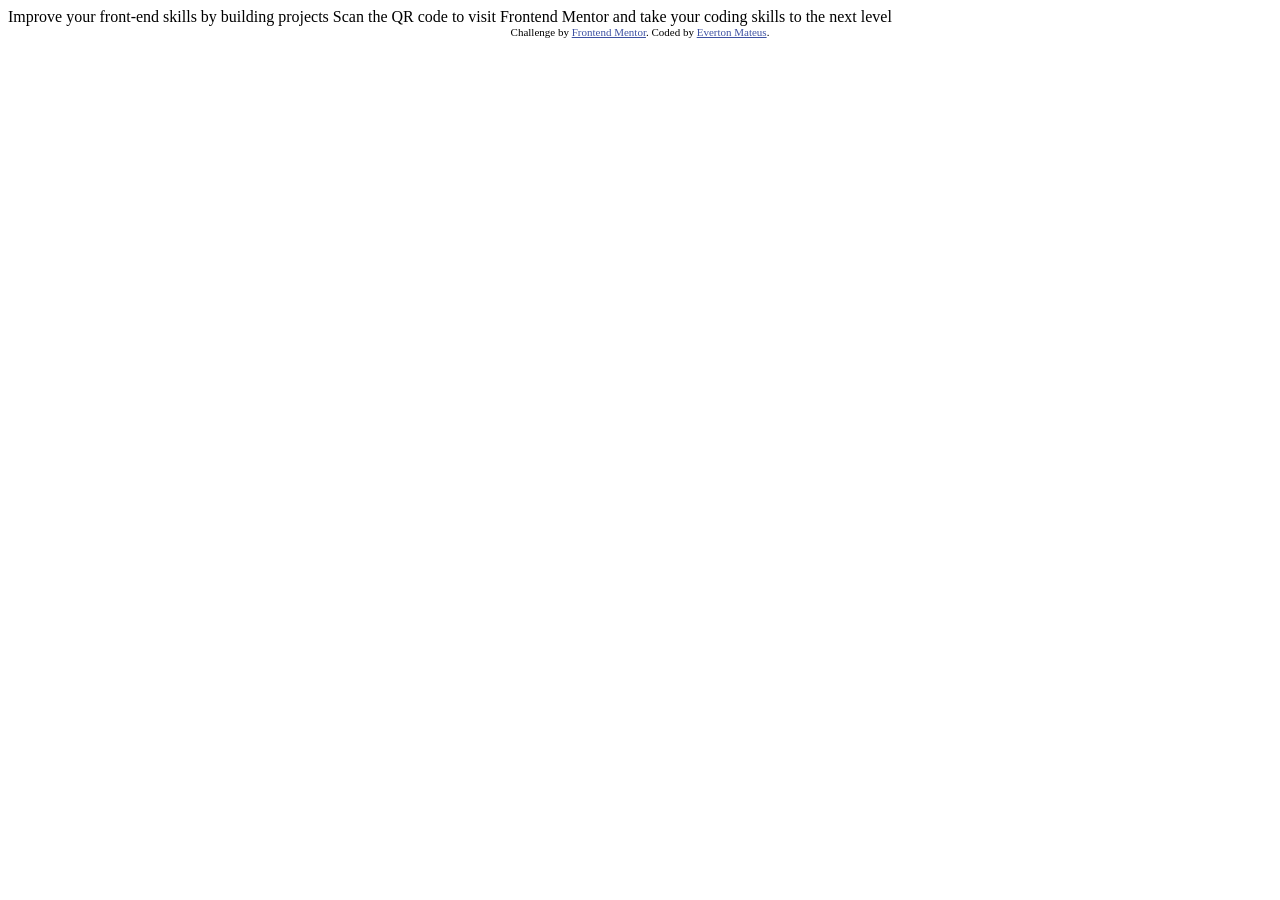
==== qr-code-component-main/index.html @ 8b5b6cdd "My first commit" ====
<!DOCTYPE html>
<html lang="en">
<head>
  <meta charset="UTF-8">
  <meta name="viewport" content="width=device-width, initial-scale=1.0"> <!-- displays site properly based on user's device -->

  <link rel="icon" type="image/png" sizes="32x32" href="./images/favicon-32x32.png">
  
  <title>Frontend Mentor | QR code component</title>

  <!-- Feel free to remove these styles or customise in your own stylesheet 👍 -->
  <style>
    .attribution { font-size: 0.6875rem; text-align: center; }
    .attribution a { color: hsl(228, 45%, 44%); }
  </style>
</head>
<body>

  Improve your front-end skills by building projects

  Scan the QR code to visit Frontend Mentor and take your coding skills to the next level
  
  <footer class="attribution">
    Challenge by <a href="https://www.frontendmentor.io?ref=challenge">Frontend Mentor</a>. 
    Coded by <a href="https://www.frontendmentor.io/profile/EvertonMateus129">Everton Mateus</a>.
  </footer>
</body>
</html>
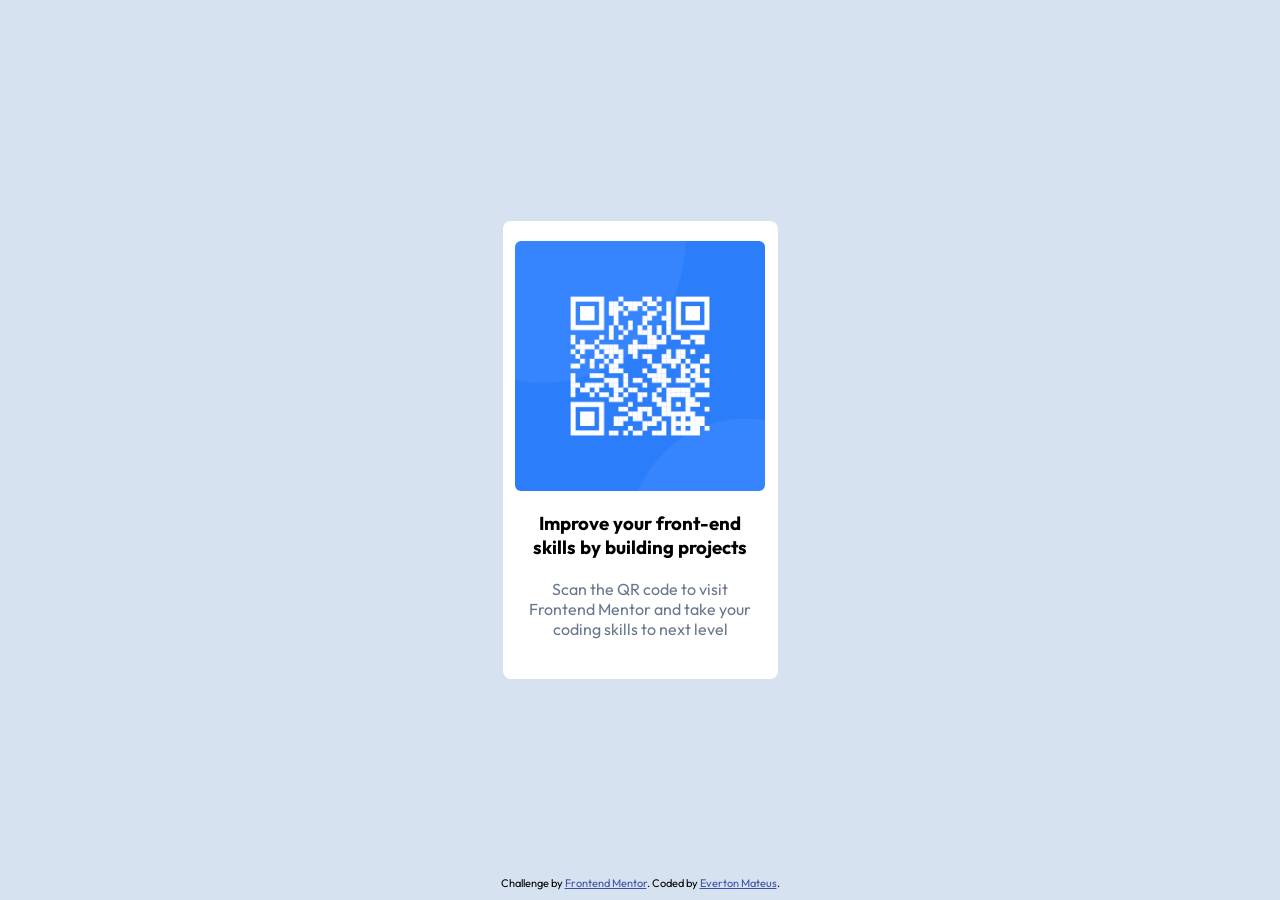
==== commit a4fced21: "Customizing my qr code card and finish my qr-code container" ====
--- a/qr-code-component-main/index.html
+++ b/qr-code-component-main/index.html
@@ -5,6 +5,10 @@
   <meta name="viewport" content="width=device-width, initial-scale=1.0"> <!-- displays site properly based on user's device -->
 
   <link rel="icon" type="image/png" sizes="32x32" href="./images/favicon-32x32.png">
+  <link rel="stylesheet" href="./style.css">
+  <link rel="preconnect" href="https://fonts.googleapis.com">
+<link rel="preconnect" href="https://fonts.gstatic.com" crossorigin>
+<link href="https://fonts.googleapis.com/css2?family=Outfit&display=swap" rel="stylesheet">
   
   <title>Frontend Mentor | QR code component</title>
 
@@ -16,9 +20,17 @@
 </head>
 <body>
 
-  Improve your front-end skills by building projects
+  <main class="main-content">
+    <div class="qr-code-image">
+      <img src="./images/image-qr-code.png" alt="QR CODE image">
+    </div>
+    <div class="qr-code-text">
+      <h3>Improve your front-end skills by building projects</h3>
 
-  Scan the QR code to visit Frontend Mentor and take your coding skills to the next level
+      <p>Scan the QR code to visit Frontend Mentor and take your coding skills to next level</p>
+    </div>
+  </main>
+  
   
   <footer class="attribution">
     Challenge by <a href="https://www.frontendmentor.io?ref=challenge">Frontend Mentor</a>. 
--- a/qr-code-component-main/style.css
+++ b/qr-code-component-main/style.css
@@ -0,0 +1,63 @@
+:root {
+    --background-color: hsl(212, 45%, 89%);
+    --text-color: hsl(216, 15%, 48%);
+    --title-color: hsl(218, 44%, 22%);
+}
+
+* {
+    padding: 0;
+    margin: 0;
+    box-sizing: border-box;
+}
+
+body {
+    display: flex;
+    align-items: center;
+    justify-content: center;
+    flex-direction: column;
+    height: 100vh;
+    max-width: 1440px;
+    background-color: var(--background-color);
+    font-family: 'Outfit';
+}
+
+.main-content {
+    display: flex;
+    align-items: center;
+    justify-content: center;
+    flex-direction: column;
+    padding: 20px;
+    background-color: #fff;
+    width: 275px;
+    border-radius: 8px;
+
+}
+
+.qr-code-image img {
+    display: block;
+    margin: 0 auto;
+    width: 250px;
+    border-radius: 6px;
+}
+
+.qr-code-text h3 {
+    text-align: center;
+    margin: 20px 0;
+    font-weight: 700;
+
+}
+
+.qr-code-text p {
+    text-align: center;
+    color: var(--text-color);
+    font-weight: 400;
+    margin-bottom: 20px;
+}
+
+footer {
+    position: fixed;
+    bottom: 0;
+    width: 100%;
+    padding: 10px;
+    text-align: center;
+}
